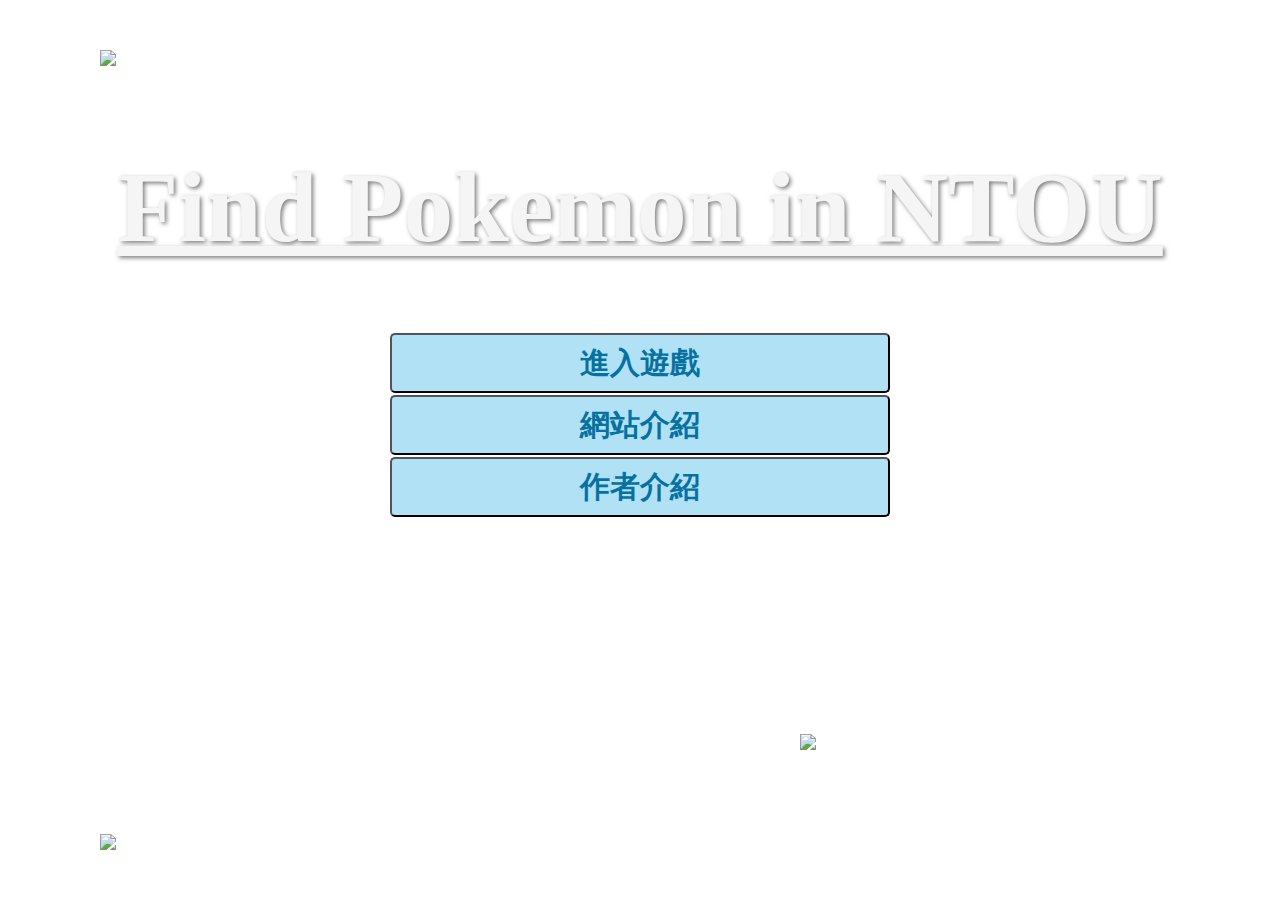
==== entrance.html @ 5bc72a85 "Add files via upload" ====
<!DOCTYPE html>
<html lang="en">
<head>
    <meta charset="UTF-8">
    <meta name="viewport" content="width=device-width, initial-scale=1.0">
    <title>Find Pokemon in NTOU</title>
    <style>
        body {
            background-image: url("background/ntou.png");
            background-size: cover;
        }
        h1 {
            color:whitesmoke;
            text-decoration: underline;
            text-shadow: 2px 2px 4px rgba(0, 0, 0, 0.5);
            font-size: 100px;
            display: flex;
            justify-content: center;
            margin-top: 150px;
        }
        .container {
            display: flex;
            justify-content: center;
            padding: 1px;
        }
        button {
            font-size: 30px;
            font-weight: bold;
            color: rgb(7, 113, 161);
            background-color: rgb(176, 225, 245);
            border-radius: 5px;
            cursor: pointer;
            width: 500px;
            height: 60px;
        }
        .logo1 {
            position: absolute;
            bottom: 150px;
            right: 80px;
            width: 400px;
        }
        .logo2 {
            position: absolute;
            top: 50px;
            left: 100px;
            width: 200px;
        }
        .logo3 {
            position: absolute;
            bottom: 50px;
            left: 100px;
            width: 600px;
        }
    </style>
</head>
<body>
    <h1>Find Pokemon in NTOU</h1>
    <div class="container">
        <button onclick="window.location.href='two_player_battle.html';">進入遊戲</button>
    </div>
    <div class="container">
        <button onclick="window.location.href='web_intro.html';">網站介紹</button>
    </div>
    <div class="container">
        <button onclick="window.location.href='author_intro.html';">作者介紹</button>
    </div>
    <img src="pokemon/pikachu.png" class="logo1">
    <img src="pokemon/pokeball.png" class="logo2">
    <img src="pokemon/lapras.png" class="logo3">
</body>
</html>
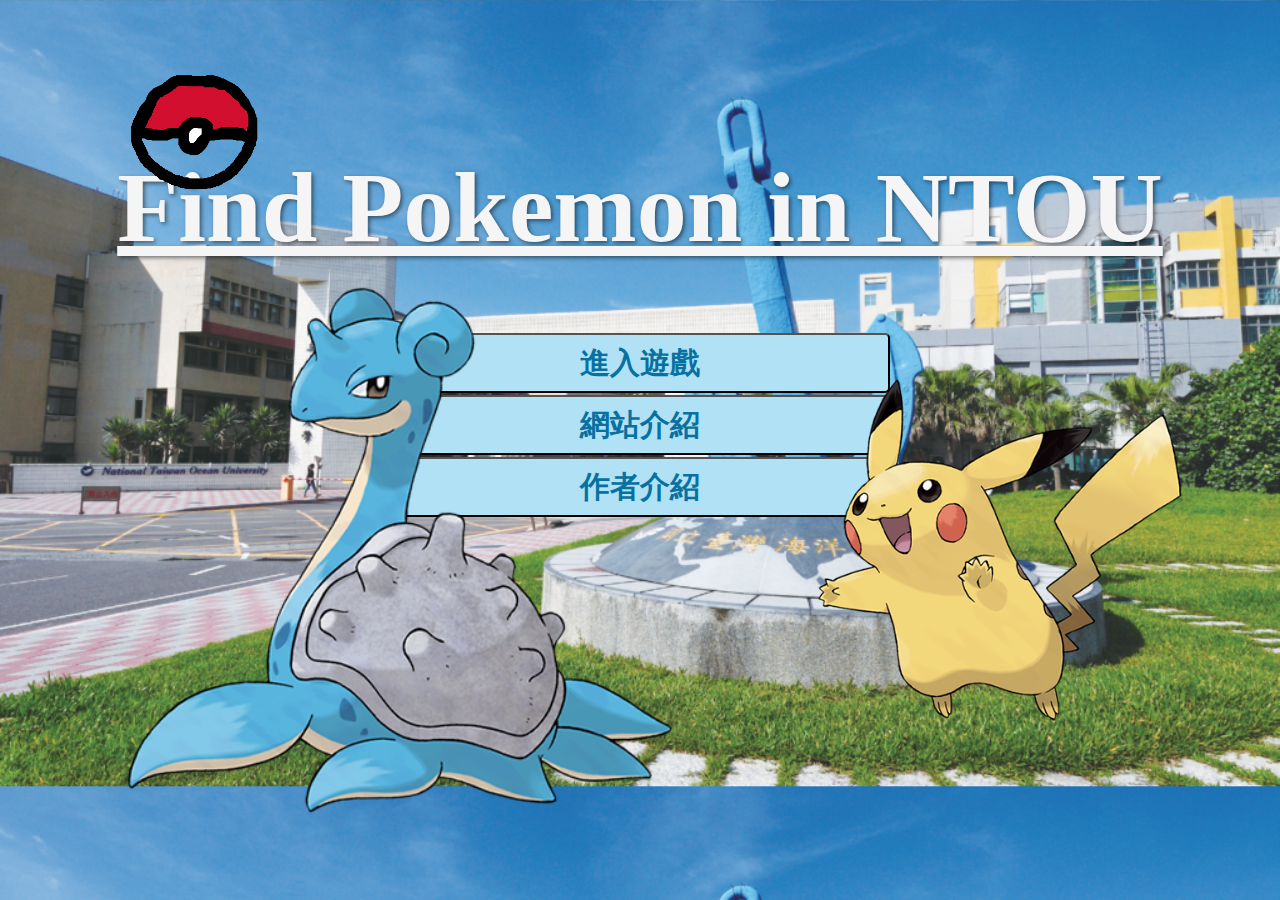
==== commit 656481c2: "Update entrance.html" ====
--- a/entrance.html
+++ b/entrance.html
@@ -6,7 +6,7 @@
     <title>Find Pokemon in NTOU</title>
     <style>
         body {
-            background-image: url("background/ntou.png");
+            background-image: url("ntou.png");
             background-size: cover;
         }
         h1 {
@@ -64,8 +64,8 @@
     <div class="container">
         <button onclick="window.location.href='author_intro.html';">作者介紹</button>
     </div>
-    <img src="pokemon/pikachu.png" class="logo1">
-    <img src="pokemon/pokeball.png" class="logo2">
-    <img src="pokemon/lapras.png" class="logo3">
+    <img src="pikachu.png" class="logo1">
+    <img src="pokeball.png" class="logo2">
+    <img src="lapras.png" class="logo3">
 </body>
-</html>+</html>
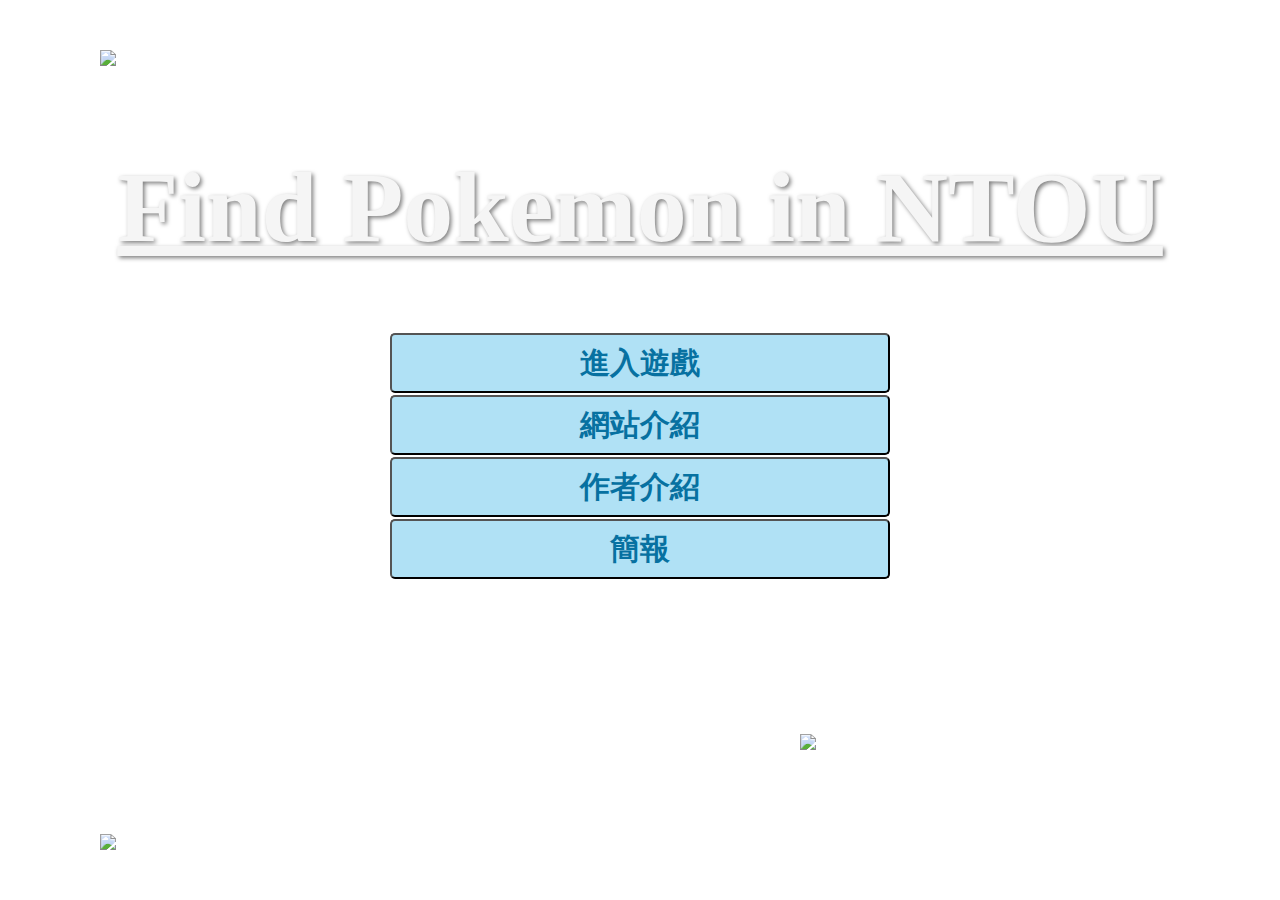
==== commit 47b5af79: "Update entrance.html" ====
--- a/entrance.html
+++ b/entrance.html
@@ -6,7 +6,7 @@
     <title>Find Pokemon in NTOU</title>
     <style>
         body {
-            background-image: url("ntou.png");
+            background-image: url("background/ntou.png");
             background-size: cover;
         }
         h1 {
@@ -64,8 +64,11 @@
     <div class="container">
         <button onclick="window.location.href='author_intro.html';">作者介紹</button>
     </div>
-    <img src="pikachu.png" class="logo1">
-    <img src="pokeball.png" class="logo2">
-    <img src="lapras.png" class="logo3">
+    <div class="container">
+        <button onclick="window.location.href='https://docs.google.com/presentation/d/1TD8oX34cV63kqkGmPaIEnYoGoqbjV4Bz1sKgfVQ0WKU/edit?usp=sharing'">簡報</button>
+    </div>
+    <img src="pokemon/pikachu.png" class="logo1">
+    <img src="pokemon/pokeball.png" class="logo2">
+    <img src="pokemon/lapras.png" class="logo3">
 </body>
 </html>
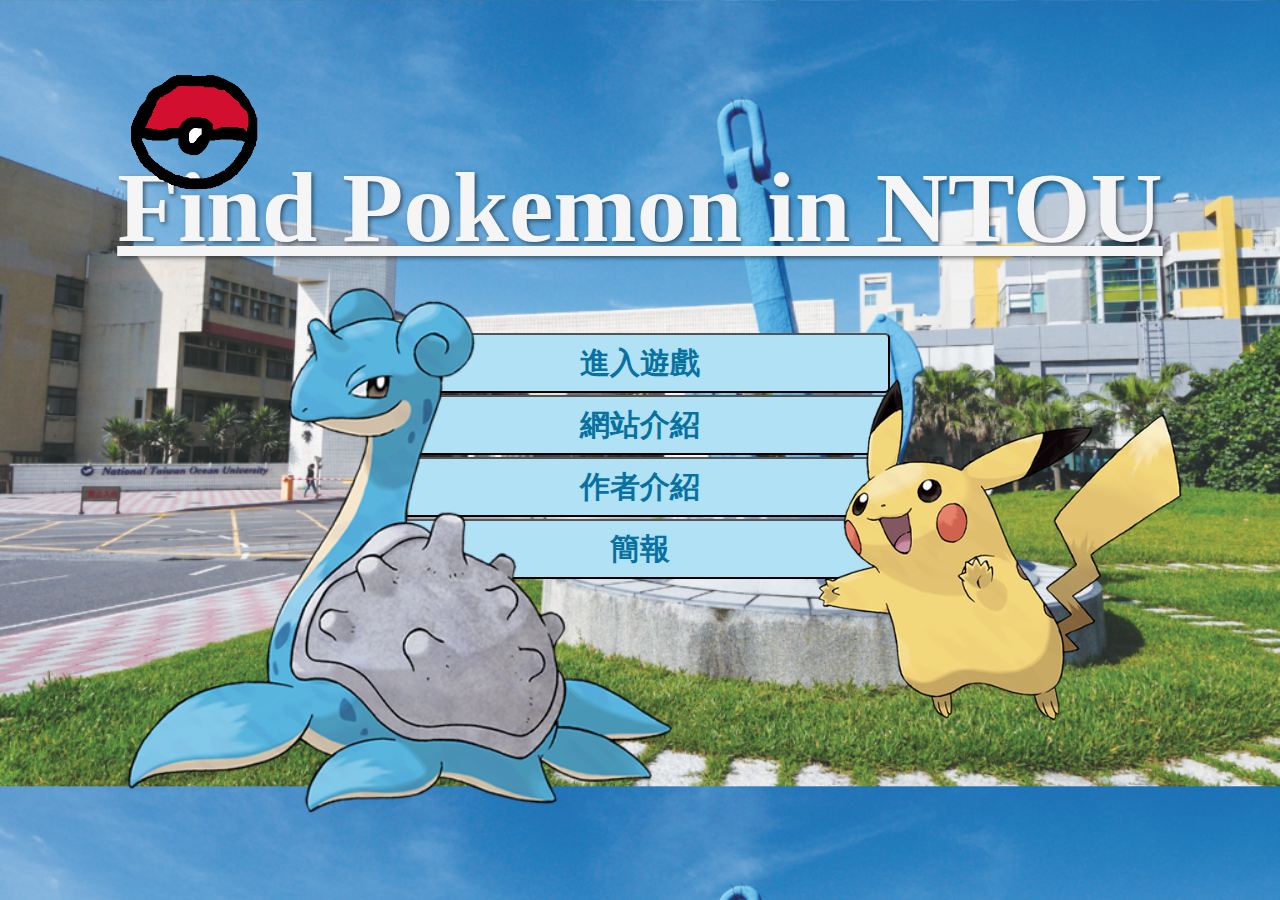
==== commit 71c5f0f2: "Update entrance.html" ====
--- a/entrance.html
+++ b/entrance.html
@@ -6,7 +6,7 @@
     <title>Find Pokemon in NTOU</title>
     <style>
         body {
-            background-image: url("background/ntou.png");
+            background-image: url("ntou.png");
             background-size: cover;
         }
         h1 {
@@ -56,7 +56,7 @@
 <body>
     <h1>Find Pokemon in NTOU</h1>
     <div class="container">
-        <button onclick="window.location.href='two_player_battle.html';">進入遊戲</button>
+        <button onclick="window.location.href='map part/map.html';">進入遊戲</button>
     </div>
     <div class="container">
         <button onclick="window.location.href='web_intro.html';">網站介紹</button>
@@ -67,8 +67,8 @@
     <div class="container">
         <button onclick="window.location.href='https://docs.google.com/presentation/d/1TD8oX34cV63kqkGmPaIEnYoGoqbjV4Bz1sKgfVQ0WKU/edit?usp=sharing'">簡報</button>
     </div>
-    <img src="pokemon/pikachu.png" class="logo1">
-    <img src="pokemon/pokeball.png" class="logo2">
-    <img src="pokemon/lapras.png" class="logo3">
+    <img src="pikachu.png" class="logo1">
+    <img src="pokeball.png" class="logo2">
+    <img src="lapras.png" class="logo3">
 </body>
 </html>
